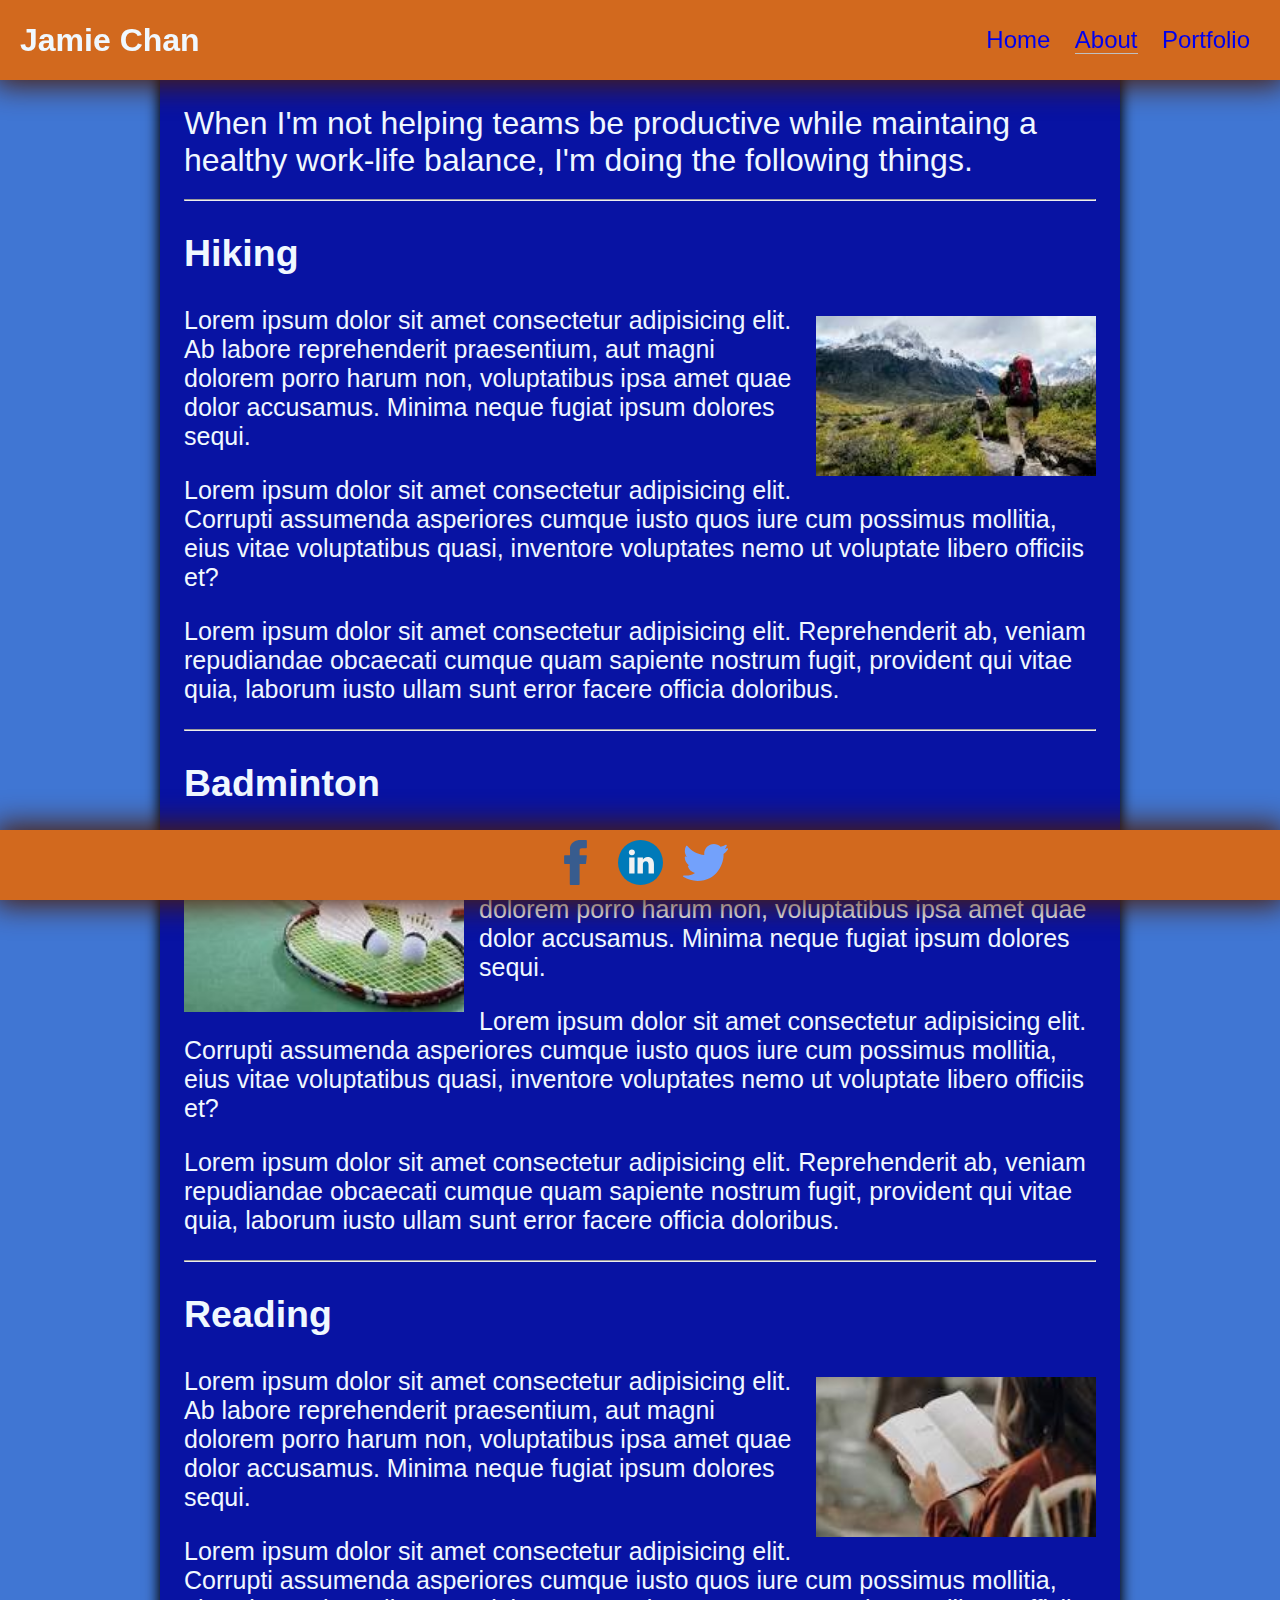
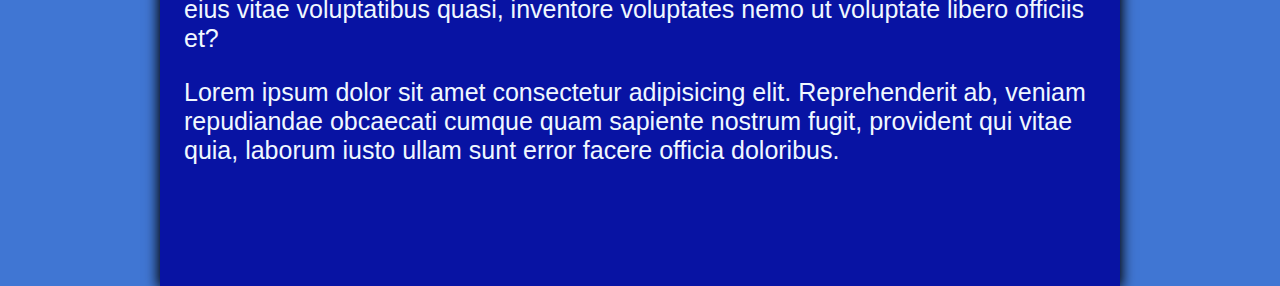
==== about.html @ bdcdb4cc "Modified Home, About and Portfolio pages. Added javascript and css stylesheet." ====
<!DOCTYPE html>
<html lang="en">
  <head>
    <meta charset="UTF-8" />
    <meta name="viewport" content="width=device-width, initial-scale=1.0" />
    <title>About</title>
    <link rel="stylesheet" href="style.css" />
    <script defer src="javascript.js"></script>
  </head>
  <body>
    <header>
      <h1 class="logo">Jamie Chan</h1>
      <nav class="navigation">
        <a href="index.html">Home</a>
        <a class="active" href="about.html">About</a>
        <a href="portfolio.html">Portfolio</a>
      </nav>
    </header>
    <main>
      <h1 class="hobby-header">
        When I'm not helping teams be productive while maintaing a healthy
        work-life balance, I'm doing the following things.
      </h1>
      <hr />
      <section class="hobby-section">
        <h2>Hiking</h2>
        <img src="image/hiking.jpeg" alt="Hiking" />
        <p>
          Lorem ipsum dolor sit amet consectetur adipisicing elit. Ab labore
          reprehenderit praesentium, aut magni dolorem porro harum non,
          voluptatibus ipsa amet quae dolor accusamus. Minima neque fugiat ipsum
          dolores sequi.
        </p>
        <p>
          Lorem ipsum dolor sit amet consectetur adipisicing elit. Corrupti
          assumenda asperiores cumque iusto quos iure cum possimus mollitia,
          eius vitae voluptatibus quasi, inventore voluptates nemo ut voluptate
          libero officiis et?
        </p>
        <p>
          Lorem ipsum dolor sit amet consectetur adipisicing elit. Reprehenderit
          ab, veniam repudiandae obcaecati cumque quam sapiente nostrum fugit,
          provident qui vitae quia, laborum iusto ullam sunt error facere
          officia doloribus.
        </p>
      </section>
      <hr />
      <section class="hobby-section">
        <h2>Badminton</h2>
        <img src="image/badminton.jpeg" alt="Badminton" />
        <p>
          Lorem ipsum dolor sit amet consectetur adipisicing elit. Ab labore
          reprehenderit praesentium, aut magni dolorem porro harum non,
          voluptatibus ipsa amet quae dolor accusamus. Minima neque fugiat ipsum
          dolores sequi.
        </p>
        <p>
          Lorem ipsum dolor sit amet consectetur adipisicing elit. Corrupti
          assumenda asperiores cumque iusto quos iure cum possimus mollitia,
          eius vitae voluptatibus quasi, inventore voluptates nemo ut voluptate
          libero officiis et?
        </p>
        <p>
          Lorem ipsum dolor sit amet consectetur adipisicing elit. Reprehenderit
          ab, veniam repudiandae obcaecati cumque quam sapiente nostrum fugit,
          provident qui vitae quia, laborum iusto ullam sunt error facere
          officia doloribus.
        </p>
      </section>
      <hr />
      <section class="hobby-section">
        <h2>Reading</h2>
        <img src="image/reading.jpeg" alt="Reading" />
        <p>
          Lorem ipsum dolor sit amet consectetur adipisicing elit. Ab labore
          reprehenderit praesentium, aut magni dolorem porro harum non,
          voluptatibus ipsa amet quae dolor accusamus. Minima neque fugiat ipsum
          dolores sequi.
        </p>
        <p>
          Lorem ipsum dolor sit amet consectetur adipisicing elit. Corrupti
          assumenda asperiores cumque iusto quos iure cum possimus mollitia,
          eius vitae voluptatibus quasi, inventore voluptates nemo ut voluptate
          libero officiis et?
        </p>
        <p>
          Lorem ipsum dolor sit amet consectetur adipisicing elit. Reprehenderit
          ab, veniam repudiandae obcaecati cumque quam sapiente nostrum fugit,
          provident qui vitae quia, laborum iusto ullam sunt error facere
          officia doloribus.
        </p>
      </section>
    </main>
    <footer>
      <a href="https://facebook.com/" target="_blank"
        ><img class="media-link" src="image/facebook.svg" alt="Facebook"
      /></a>
      <a href="https://linkedin.com/" target="_blank"
        ><img class="media-link" src="image/linkedin.svg" alt="Linkedin"
      /></a>
      <a href="https://twitter.com/" target="_blank"
        ><img class="media-link" src="image/twitter.svg" alt="Twitter"
      /></a>
    </footer>
  </body>
</html>
---- style.css ----
* {
  margin: 0;
  padding: 0;
  box-sizing: border-box;
}

html {
  background-color: rgb(64, 118, 211);
  font-size: 16px;
  font-family: sans-serif;
  color: aliceblue;
}

body {
  background-color: rgb(8, 19, 163);
  box-shadow: 0 0 12px 2px black;
  max-width: 960px;
  margin: 0 auto;
}

header {
  background-color: chocolate;
  height: 80px;
  padding: 20px;
  position: fixed;
  top: 0;
  left: 0;
  right: 0;
  display: flex;
  flex-direction: row;
  align-items: center;
  justify-content: space-between;
  box-shadow: 0 0 30px 5px rgb(77 29 6);
}

main {
  padding: 85px 24px 96px;
  font-size: 25px;
}

main img {
  width: 280px;
  height: 280px;
  float: right;
  object-fit: cover;
  margin: 10px 0 10px 10px;
}

footer {
  background-color: chocolate;
  height: 70px;
  padding: 10px;
  position: fixed;
  left: 0;
  right: 0;
  bottom: 0;
  display: flex;
  flex-direction: row;
  align-items: center;
  justify-content: center;
  box-shadow: 0 0 30px 5px rgb(77 29 6);
}

footer .media-link {
  height: 45px;
  object-fit: cover;
}

h2 {
  display: block;
  font-size: 1.5em;
  margin-block-start: 0.83em;
  margin-block-end: 0.83em;
  margin-inline-start: 0px;
  margin-inline-end: 0px;
  font-weight: bold;
}

main .quote {
  font-family: "Satisfy", cursive;
  font-size: 50px;
  font-weight: 200;
  text-shadow: 1px 1px 2px black;
  text-align: center;
  margin-top: 3em;
}

.active {
  border-bottom: 1px solid #c0c0c0;
}

a {
  text-decoration: none;
  font-size: x-large;
  margin: 0 10px;
}

a:hover {
  color: rgb(12, 8, 241);
}

p {
  display: block;
  margin-block-start: 1em;
  margin-block-end: 1em;
  margin-inline-start: 0px;
  margin-inline-end: 0px;
}

.hobby-section:nth-of-type(2n + 2) img {
  float: left;
  margin: 15px 15px 0px 0px;
}

.hobby-section img {
  height: 160px;
  object-fit: cover;
}

.hobby-header,
.portfolio-header {
  font-weight: 100;
  font-size: 2rem;
  padding: 20px 0;
}

.portfolio-section {
  width: calc(100% - 6em);
  background: #fafafa;
  color: #222;
  box-shadow: 0 3px 6px -2px #ccc;
  margin: 2em auto;
  padding: 1em;
  font-size: 1rem;
}

.portfolio-section:nth-of-type(2n + 2) img {
  float: left;
  margin: 20px 20px 0px 0px;
}

.portfolio-section img {
  height: 160px;
  object-fit: cover;
}
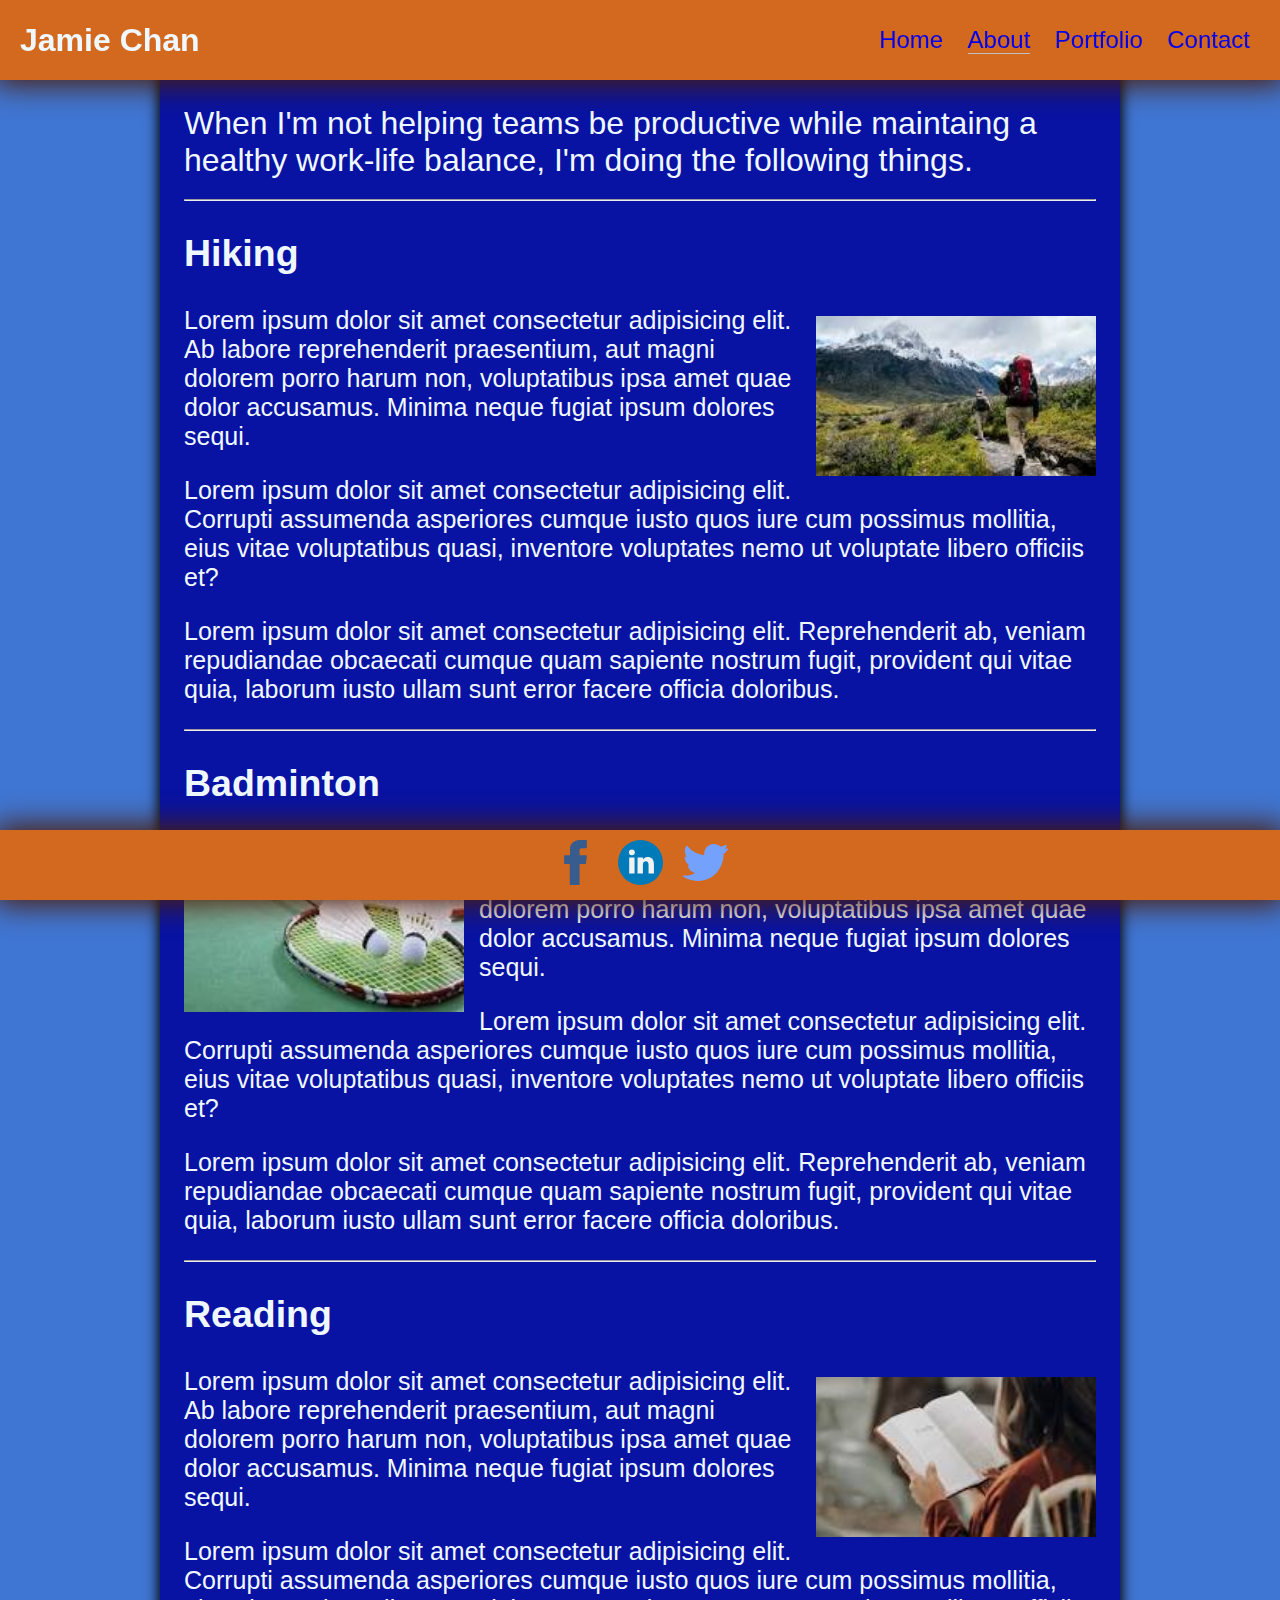
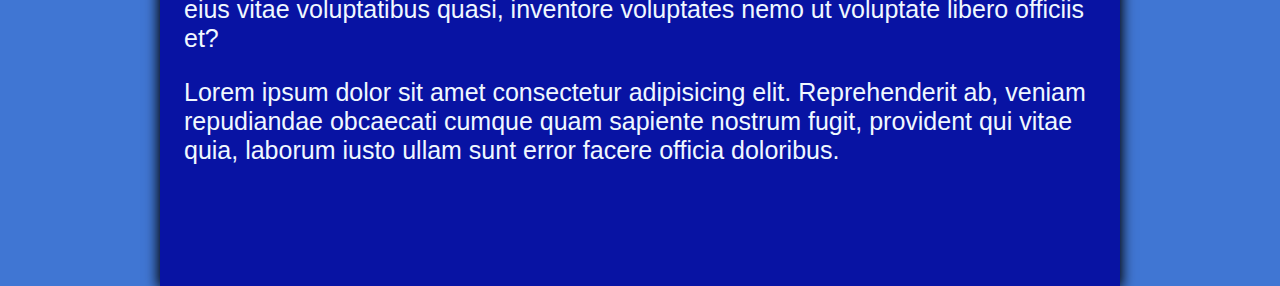
==== commit 1d645865: "Contact page added" ====
--- a/about.html
+++ b/about.html
@@ -14,6 +14,7 @@
         <a href="index.html">Home</a>
         <a class="active" href="about.html">About</a>
         <a href="portfolio.html">Portfolio</a>
+        <a href="contact.html">Contact</a>
       </nav>
     </header>
     <main>
--- a/style.css
+++ b/style.css
@@ -15,6 +15,7 @@
   background-color: rgb(8, 19, 163);
   box-shadow: 0 0 12px 2px black;
   max-width: 960px;
+  min-height: 960px;
   margin: 0 auto;
 }
 
